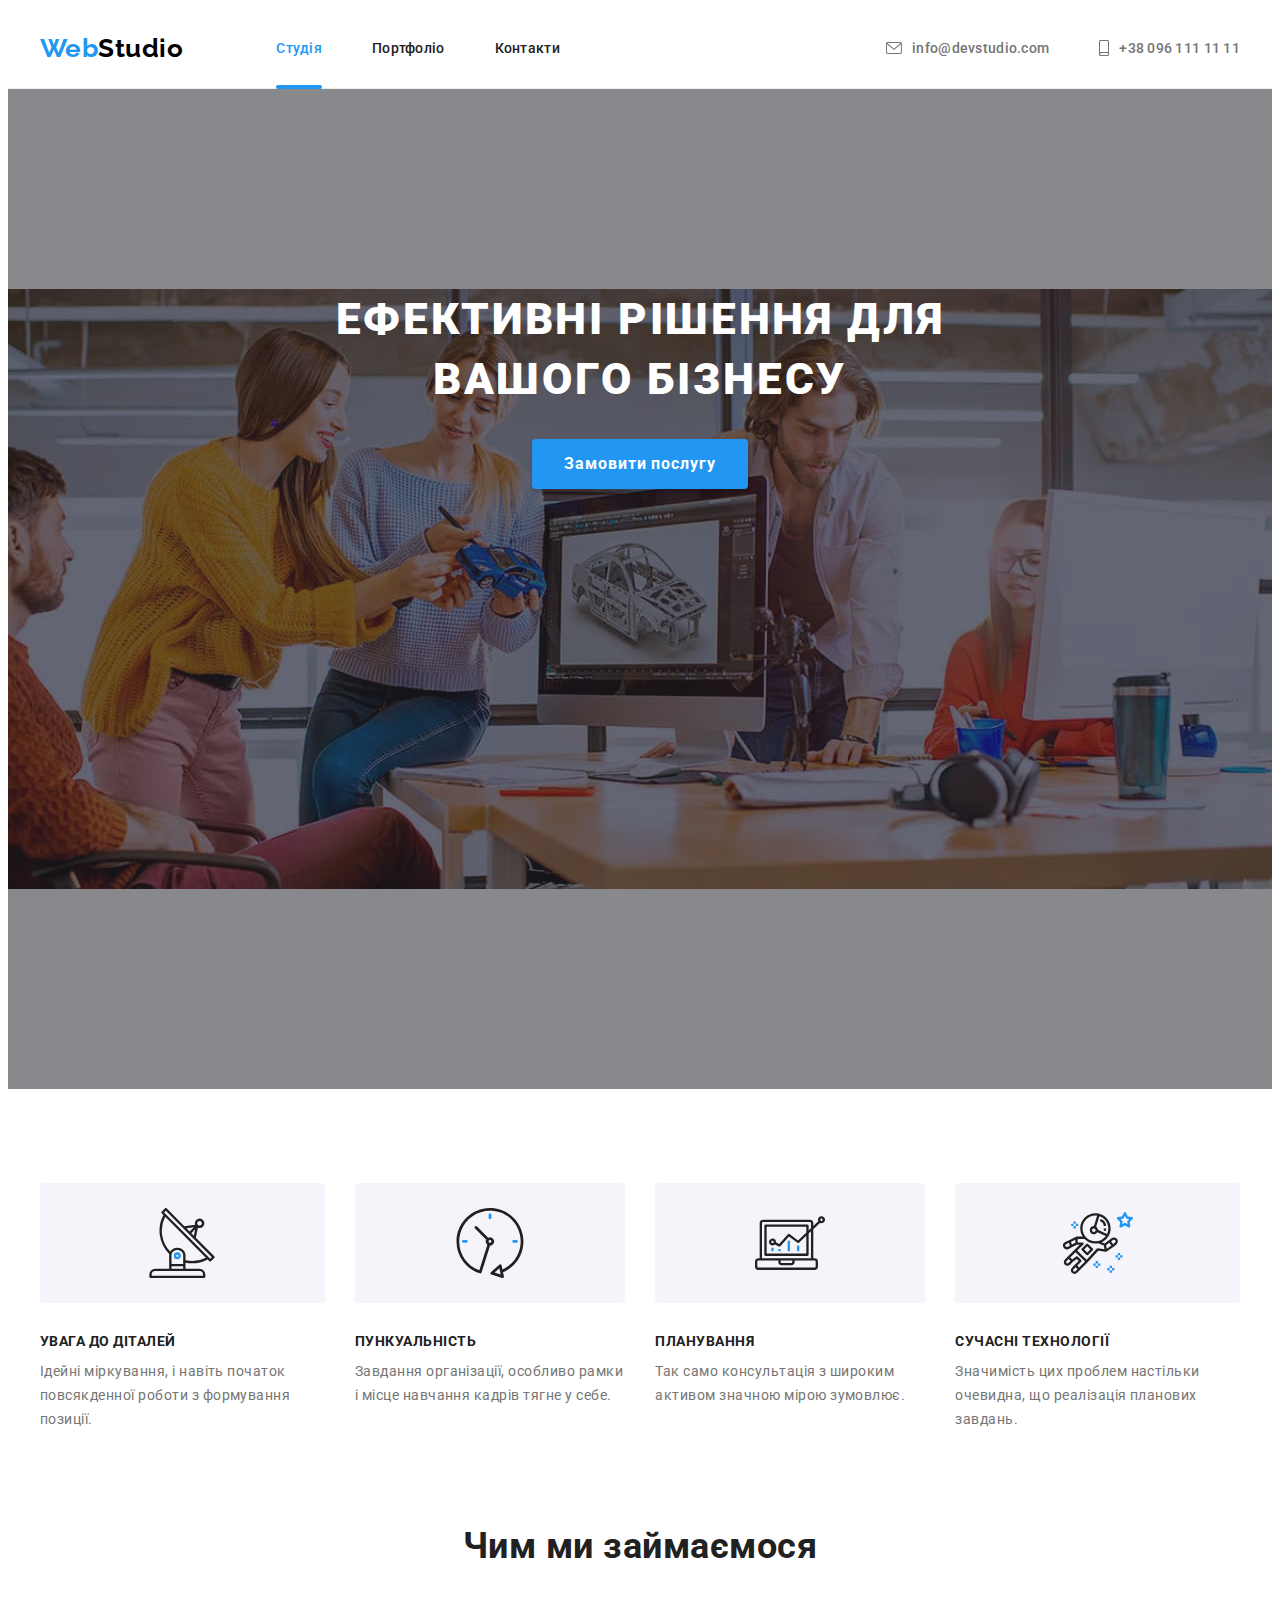
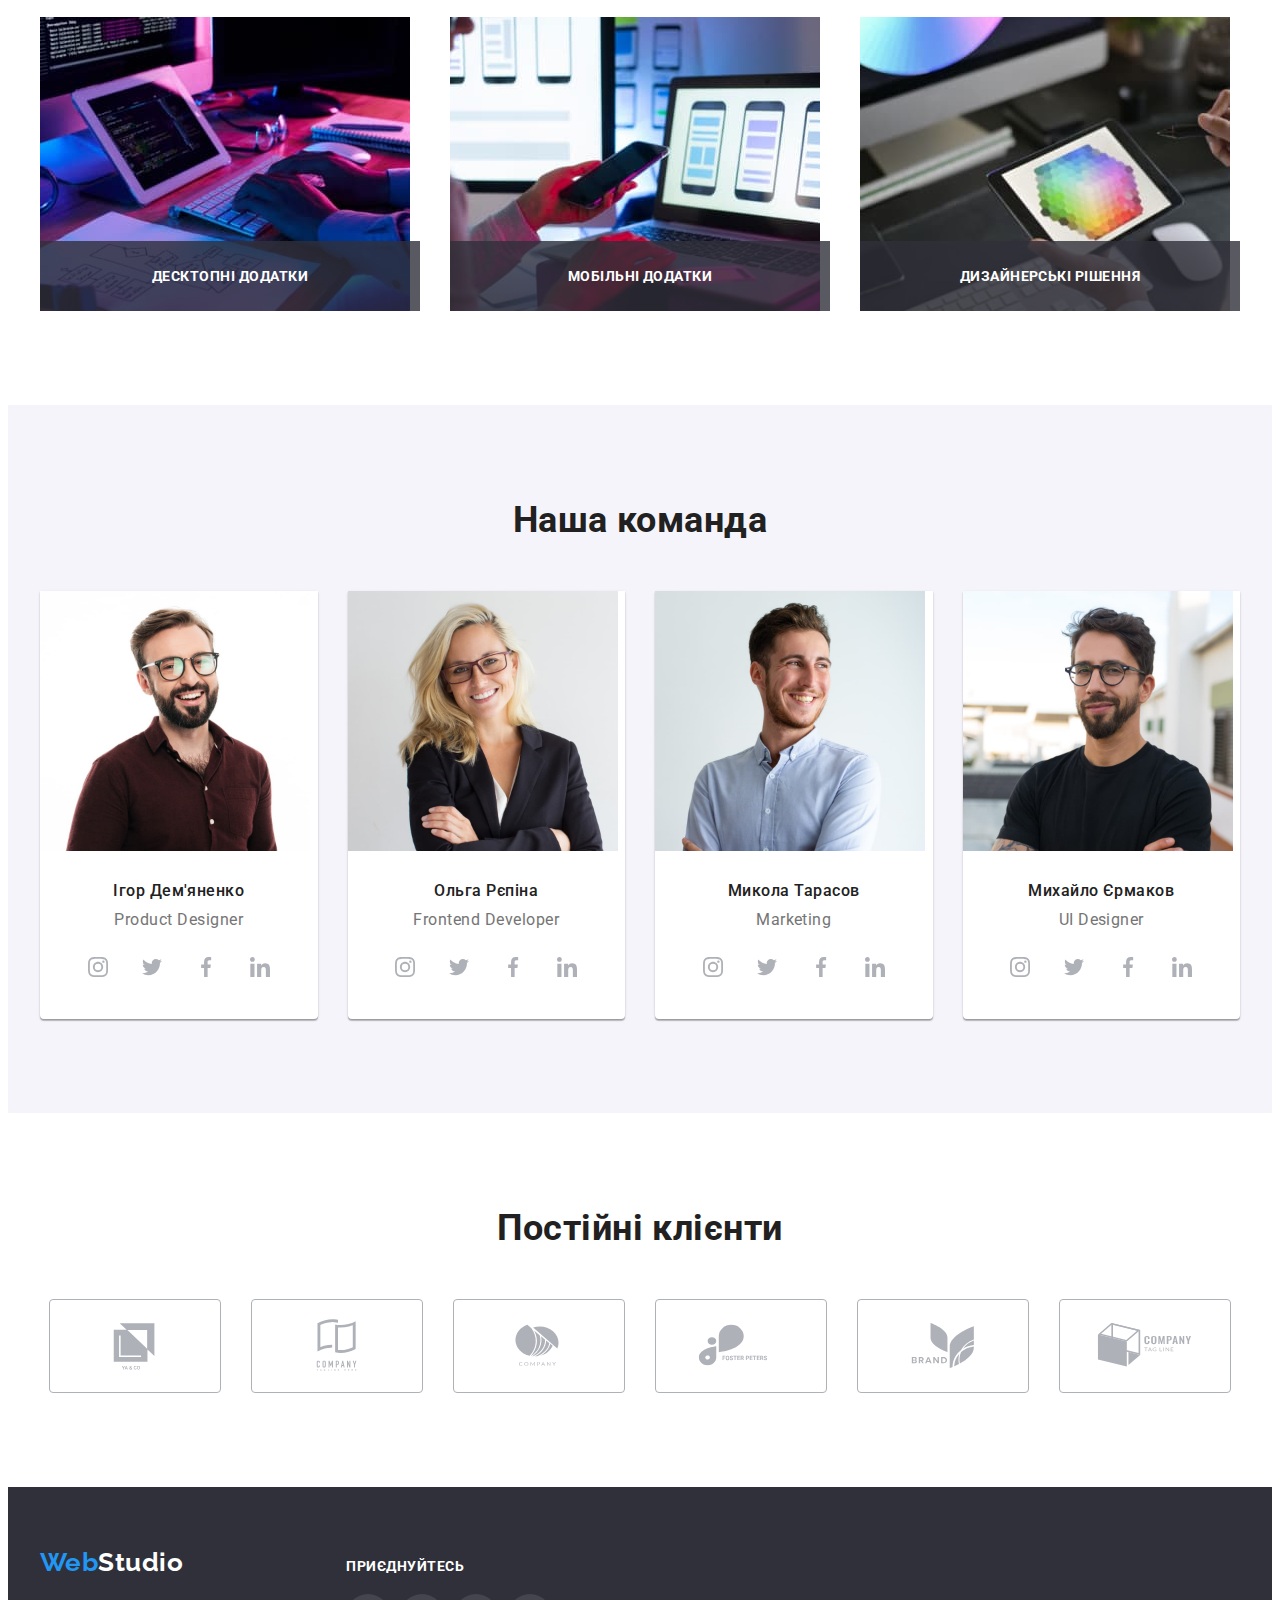
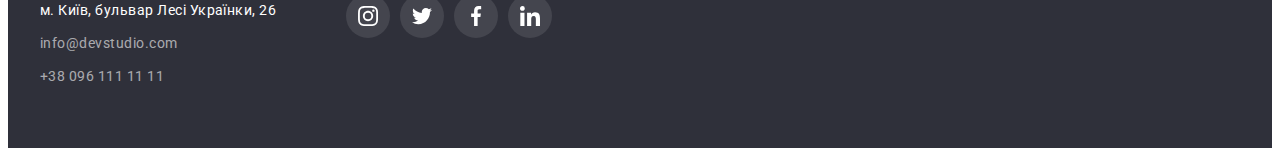
==== index.html @ c6ffdfd6 "start" ====
<!DOCTYPE html>
<html lang="uk">
  <head>
    <meta charset="UTF-8" />
    <meta http-equiv="X-UA-Compatible" content="IE=edge" />
    <meta name="viewport" content="width=device-width, initial-scale=1.0" />
    <title>Document</title>
    <link rel="preconnect" href="https://fonts.googleapis.com" />
    <link rel="preconnect" href="https://fonts.gstatic.com" crossorigin />
    <link
      href="https://fonts.googleapis.com/css2?family=Raleway:wght@700&family=Roboto:wght@400;500;700;900&display=swap"
      rel="stylesheet"
    />
    <link
      rel="stylesheet"
      href="https://cdnjs.cloudflare.com/ajax/libs/modern-normalize/1.1.0/modern-normalize.min.css"
      integrity="sha512-wpPYUAdjBVSE4KJnH1VR1HeZfpl1ub8YT/NKx4PuQ5NmX2tKuGu6U/JRp5y+Y8XG2tV+wKQpNHVUX03MfMFn9Q=="
      crossorigin="anonymous"
      referrerpolicy="no-referrer"
    />
    <link rel="stylesheet" href="./css/styles.css" />
  </head>

  <body>
    <!--Верхня лінія-->
    <header class="header-logo">
      <div class="container header-container">
        <nav class="header-nav">
          <a href="./index.html" class="logo"
            ><span class="logo-blue">Web</span
            ><span class="logo-black">Studio</span></a
          >

          <ul class="nav-list">
            <li class="header-nav-item">
              <a href="./index.html" class="header-nav-link link current">Студія</a>
            </li>
            <li class="header-nav-item">
              <a href="./portfolio.html" class="header-nav-link link"
                >Портфоліо</a
              >
            </li>
            <li class="header-nav-item">
              <a href="" class="header-nav-link link">Контакти</a>
            </li>
          </ul>
        </nav>

        <ul class="header-contact">
          <li class="header-contact-item">
            <a
              aria-label="e-mail info@devstudio.com"
              href="mailto:info@devstudio.com"
              class="header-contact-link link"
            >
              <svg class="header-icons" width="16" height="12">
                <use href="./images/icons.svg.svg#mail"></use></svg
              >info@devstudio.com
            </a>
          </li>
          <li class="header-contact-item">
            <a
              aria-label="phone +380961111111"
              href="tel:+380961111111"
              class="header-contact-link link"
            >
              <svg class="header-icons" width="10" height="16">
                <use href="./images/icons.svg.svg#tel"></use></svg
              >+38 096 111 11 11
            </a>
          </li>
        </ul>
      </div>
    </header>

    <main>
      <!--Шапка-->
      <section class="section-hat">
        <div class="hat-box container">
          <h1 class="hat-headline-h">Ефективні рішення для вашого бізнесу</h1>
          <button data-modal-open class="hat-btn" type="button">Замовити послугу</button>
        </div>
      </section>

      <!-- Особливості -->
      <section class="section-features section">
        <div class="container">
          <h2 class="visually-hidden">наші особливості</h2>
          <ul class="features">
            <li class="features-list">
              <div class="features-item">
                <svg class="features-icon" width="70" height="70">
                  <use href="./images/icons.svg.svg#antenna"></use>
                </svg>
              </div>
              <h3 class="features-title-hhh">увага до діталей</h3>
              <p class="features-after-p">
                Ідейні міркування, і навіть початок повсякденної роботи з
                формування позиції.
              </p>
            </li>
            <li class="features-list">
              <div class="features-item">
                <svg class="features-icon" width="70" height="70">
                  <use href="./images/icons.svg.svg#clock"></use>
                </svg>
              </div>
              <h3 class="features-title-hhh">пункуальність</h3>
              <p class="features-after-p">
                Завдання організації, особливо рамки і місце навчання кадрів
                тягне у себе.
              </p>
            </li>
            <li class="features-list">
              <div class="features-item">
                <svg class="features-icon" width="70" height="70">
                  <use href="./images/icons.svg.svg#diagram"></use>
                </svg>
              </div>
              <h3 class="features-title-hhh">планування</h3>
              <p class="features-after-p">
                Так само консультація з широким активом значною мірою зумовлює.
              </p>
            </li>
            <li class="features-list">
              <div class="features-item">
                <svg class="features-icon" width="70" height="70">
                  <use href="./images/icons.svg.svg#astronaut"></use>
                </svg>
              </div>
              <h3 class="features-title-hhh">сучасні технології</h3>
              <p class="features-after-p">
                Значимість цих проблем настільки очевидна, що реалізація
                планових завдань.
              </p>
            </li>
          </ul>
        </div>
      </section>

      <!-- Чим ми займаємося -->
      <section class="section-engaged">
        <div class="container">
          <h2 class="engaged-title-hh">Чим ми займаємося</h2>
          <ul class="engaged-list">
            <li class="engaged-list-photo">
              <div class="wrapper">
                <img
                  class="engaged-item"
                  src="./images/engaged/img.jpg"
                  alt="Пише код на клавіатурі"
                  class="photo"
                  width="370"
                  height="294"
                />
                <div class="overlay-box">
                  <p class="overlay-text">Десктопні додатки</p>
                </div>
              </div>
            </li>
            <li class="engaged-list-photo">
              <div class="wrapper">
                <img
                  class="engaged-item"
                  src="./images/engaged/img1.jpg"
                  alt="Дивитися у телефона"
                  class="photo"
                  width="370"
                  height="294"
                />
                <div class="overlay-box">
                  <p class="overlay-text">Мобільні додатки</p>
                </div>
              </div>
            </li>
            <li class="engaged-list-photo">
              <div class="wrapper">
                <img
                  class="engaged-item"
                  src="./images/engaged/img2.jpg"
                  alt="Малює на планшеті"
                  class="photo"
                  width="370"
                  height="294"
                />
                <div class="overlay-box">
                  <p class="overlay-text">Дизайнерські рішення</p>
                </div>
              </div>
            </li>
          </ul>
        </div>
      </section>

      <!-- Наша команда -->
      <section class="team section">
        <div class="container">
          <h2 class="team-title-hh">Наша команда</h2>
          <ul class="team-list">
            <li class="team-list-work">
              <img
                class="team-item"
                src="./images/team/igor.jpg"
                alt="Чоловік в окулярах в коричневой рубашке"
                class="photo"
                width="270"
              />
              <div class="team-text">
                <h3 class="team-title-hhh">Ігор Дем'яненко</h3>
                <p class="team-after-p">Product Designer</p>
                <ul class="social-item">
                  <li class="social-list">
                    <a
                      class="social-link"
                      href="https://www.instagram.com/"
                      aria-label="значок instagram"
                      target="_blank"
                      rel="nofollow noopener noreferre"
                      ><svg class="social-icon" width="20" height="20">
                        <use href="./images/icons.svg.svg#instagram"></use></svg
                    ></a>
                  </li>
                  <li class="social-list">
                    <a
                      class="social-link"
                      href="https://twitter.com/?lang=uk"
                      aria-label="значок twitter"
                      target="_blank"
                      rel="nofollow noopener noreferre"
                      ><svg class="social-icon" width="20" height="20">
                        <use href="./images/icons.svg.svg#twitter"></use></svg
                    ></a>
                  </li>
                  <li class="social-list">
                    <a
                      class="social-link"
                      href="https://uk-ua.facebook.com/"
                      aria-label="значок facebook"
                      target="_blank"
                      rel="nofollow noopener noreferre"
                      ><svg class="social-icon" width="20" height="20">
                        <use href="./images/icons.svg.svg#facebook"></use></svg
                    ></a>
                  </li>
                  <li class="social-list">
                    <a
                      class="social-link"
                      href="https://www.linkedin.com/"
                      aria-label="значок linkedin"
                      target="_blank"
                      rel="nofollow noopener noreferre"
                      ><svg class="social-icon" width="20" height="20">
                        <use href="./images/icons.svg.svg#linkedin"></use></svg
                    ></a>
                  </li>
                </ul>
              </div>
            </li>
            <li class="team-list-work">
              <img
                class="team-item"
                src="./images/team/olga.jpg"
                alt="Жінка блондінка в окулярах"
                class="photo"
                width="270"
              />
              <div class="team-text">
                <h3 class="team-title-hhh">Ольга Рєпіна</h3>
                <p class="team-after-p">Frontend Developer</p>
                <ul class="social-item">
                  <li class="social-list">
                    <a
                      class="social-link"
                      href="https://www.instagram.com/"
                      aria-label="значок instagram"
                      target="_blank"
                      rel="nofollow noopener noreferre"
                      ><svg class="social-icon" width="20" height="20">
                        <use href="./images/icons.svg.svg#instagram"></use></svg
                    ></a>
                  </li>
                  <li class="social-list">
                    <a
                      class="social-link"
                      href="https://twitter.com/?lang=uk"
                      aria-label="значок twitter"
                      target="_blank"
                      rel="nofollow noopener noreferre"
                      ><svg class="social-icon" width="20" height="20">
                        <use href="./images/icons.svg.svg#twitter"></use></svg
                    ></a>
                  </li>
                  <li class="social-list">
                    <a
                      class="social-link"
                      href="https://uk-ua.facebook.com/"
                      aria-label="значок facebook"
                      target="_blank"
                      rel="nofollow noopener noreferre"
                      ><svg class="social-icon" width="20" height="20">
                        <use href="./images/icons.svg.svg#facebook"></use></svg
                    ></a>
                  </li>
                  <li class="social-list">
                    <a
                      class="social-link"
                      href="https://www.linkedin.com/"
                      aria-label="значок linkedin"
                      target="_blank"
                      rel="nofollow noopener noreferre"
                      ><svg class="social-icon" width="20" height="20">
                        <use href="./images/icons.svg.svg#linkedin"></use></svg
                    ></a>
                  </li>
                </ul>
              </div>
            </li>
            <li class="team-list-work">
              <img
                class="team-item"
                src="./images/team/mykola.jpg"
                alt="Чоловік в голубій сорочці"
                class="photo"
                width="270"
              />
              <div class="team-text">
                <h3 class="team-title-hhh">Микола Тарасов</h3>
                <p class="team-after-p">Marketing</p>
                <ul class="social-item">
                  <li class="social-list">
                    <a
                      class="social-link"
                      href="https://www.instagram.com/"
                      aria-label="значок instagram"
                      target="_blank"
                      rel="nofollow noopener noreferre"
                      ><svg class="social-icon" width="20" height="20">
                        <use href="./images/icons.svg.svg#instagram"></use></svg
                    ></a>
                  </li>
                  <li class="social-list">
                    <a
                      class="social-link"
                      href="https://twitter.com/?lang=uk"
                      aria-label="значок twitter"
                      target="_blank"
                      rel="nofollow noopener noreferre"
                      ><svg class="social-icon" width="20" height="20">
                        <use href="./images/icons.svg.svg#twitter"></use></svg
                    ></a>
                  </li>
                  <li class="social-list">
                    <a
                      class="social-link"
                      href="https://uk-ua.facebook.com/"
                      aria-label="значок facebook"
                      target="_blank"
                      rel="nofollow noopener noreferre"
                      ><svg class="social-icon" width="20" height="20">
                        <use href="./images/icons.svg.svg#facebook"></use></svg
                    ></a>
                  </li>
                  <li class="social-list">
                    <a
                      class="social-link"
                      href="https://www.linkedin.com/"
                      aria-label="значок linkedin"
                      target="_blank"
                      rel="nofollow noopener noreferre"
                      ><svg class="social-icon" width="20" height="20">
                        <use href="./images/icons.svg.svg#linkedin"></use></svg
                    ></a>
                  </li>
                </ul>
              </div>
            </li>
            <li class="team-list-work">
              <img
                class="team-item"
                src="./images/team/myhailo.jpg"
                alt="Чоловік в окулярах і чорній футболці"
                class="photo"
                width="270"
              />
              <div class="team-text">
                <h3 class="team-title-hhh">Михайло Єрмаков</h3>
                <p class="team-after-p">UI Designer</p>
                <ul class="social-item">
                  <li class="social-list">
                    <a
                      class="social-link"
                      href="https://www.instagram.com/"
                      aria-label="значок instagram"
                      target="_blank"
                      rel="nofollow noopener noreferre"
                      ><svg class="social-icon" width="20" height="20">
                        <use href="./images/icons.svg.svg#instagram"></use></svg
                    ></a>
                  </li>
                  <li class="social-list">
                    <a
                      class="social-link"
                      href="https://twitter.com/?lang=uk"
                      aria-label="значок twitter"
                      target="_blank"
                      rel="nofollow noopener noreferre"
                      ><svg class="social-icon" width="20" height="20">
                        <use href="./images/icons.svg.svg#twitter"></use></svg
                    ></a>
                  </li>
                  <li class="social-list">
                    <a
                      class="social-link"
                      href="https://uk-ua.facebook.com/"
                      aria-label="значок facebook"
                      target="_blank"
                      rel="nofollow noopener noreferre"
                      ><svg class="social-icon" width="20" height="20">
                        <use href="./images/icons.svg.svg#facebook"></use></svg
                    ></a>
                  </li>
                  <li class="social-list">
                    <a
                      class="social-link"
                      href="https://www.linkedin.com/"
                      aria-label="значок linkedin"
                      target="_blank"
                      rel="nofollow noopener noreferre"
                      ><svg class="social-icon" width="20" height="20">
                        <use href="./images/icons.svg.svg#linkedin"></use></svg
                    ></a>
                  </li>
                </ul>
              </div>
            </li>
          </ul>
        </div>
      </section>

      <!-- Постійні клієнти -->
      <section class="customers section">
        <div class="container">
          <h2 class="customers-title-hh">Постійні клієнти</h2>
          <ul class="customers-item">
            <li class="customers-list">
              <a class="customers-link" href="#"
                ><svg class="customers-icons" width="106" height="60">
                  <use href="./images/icons.svg.svg#logo1"></use></svg
              ></a>
            </li>
            <li class="customers-list">
              <a class="customers-link link" href="#"
                ><svg class="customers-icons" width="106" height="60">
                  <use href="./images/icons.svg.svg#logo2"></use></svg
              ></a>
            </li>
            <li class="customers-list">
              <a class="customers-link" href="#"
                ><svg class="customers-icons" width="106" height="60">
                  <use href="./images/icons.svg.svg#logo3"></use></svg
              ></a>
            </li>
            <li class="customers-list">
              <a class="customers-link" href="#"
                ><svg class="customers-icons" width="106" height="60">
                  <use href="./images/icons.svg.svg#logo4"></use></svg
              ></a>
            </li>
            <li class="customers-list">
              <a class="customers-link" href="#"
                ><svg class="customers-icons" width="106" height="60">
                  <use href="./images/icons.svg.svg#logo5"></use></svg
              ></a>
            </li>
            <li class="customers-list">
              <a class="customers-link" href="#"
                ><svg class="customers-icons" width="106" height="60">
                  <use href="./images/icons.svg.svg#logo6"></use></svg
              ></a>
            </li>
          </ul>
        </div>
      </section>
    </main>
    
    <!-- Підвал -->
    <footer class="footer">
      <div class="container footer-container">
        <div class="footer-container-contact">
          <a href="./index.html" class="logotip-footer"
            ><span class="logo-blue">Web</span
            ><span class="logo-white">Studio</span></a
          >
          <address class="address-contact-footer">
            <ul class="items-contact">
              <li class="items-contact-list">
                <a
                  class="footer-maps-link"
                  href="https://goo.gl/maps/CPtrU1FHBa2aNyZL9"
                  target="_blank"
                  rel="noopener noreferrer nofollow"
                  >м. Київ, бульвар Лесі Українки, 26</a
                >
              </li>
              <li class="items-contact-list">
                <a class="footer-mailto-link" href="mailto:info@devstudio.com"
                  >info@devstudio.com</a
                >
              </li>
              <li class="items-contact-list">
                <a class="footer-tel-link" href="tel:+380961111111"
                  >+38 096 111 11 11</a
                >
              </li>
            </ul>
          </address>
        </div>

        <div class="footer-social">
          <p class="footer-social-text">приєднуйтесь</p>
          <ul class="footer-social-items">
            <li class="footer-social-list">
              <a
                class="footer-social-link"
                href="https://www.instagram.com/"
                aria-label="значок instagram"
                target="_blank"
                rel="nofollow noopener noreferre"
                ><svg class="footer-social-icon" width="20" height="20">
                  <use href="./images/icons.svg.svg#instagram"></use></svg
              ></a>
            </li>
            <li class="footer-social-list">
              <a
                class="footer-social-link"
                href="https://twitter.com/?lang=uk"
                aria-label="значок twitter"
                target="_blank"
                rel="nofollow noopener noreferre"
                ><svg class="footer-social-icon" width="20" height="20">
                  <use href="./images/icons.svg.svg#twitter"></use></svg
              ></a>
            </li>
            <li class="footer-social-list">
              <a
                class="footer-social-link"
                href="https://uk-ua.facebook.com/"
                aria-label="значок facebook"
                target="_blank"
                rel="nofollow noopener noreferre"
                ><svg class="footer-social-icon" width="20" height="20">
                  <use href="./images/icons.svg.svg#facebook"></use></svg
              ></a>
            </li>
            <li class="footer-social-list">
              <a
                class="footer-social-link"
                href="https://www.linkedin.com/"
                aria-label="значок linkedin"
                target="_blank"
                rel="nofollow noopener noreferre"
                ><svg class="footer-social-icon" width="20" height="20">
                  <use href="./images/icons.svg.svg#linkedin"></use></svg
              ></a>
            </li>
          </ul>
        </div>
      </div>
    </footer>

    <div class="backdrop is-hidden" data-modal>
      <div class="modal">
        <button data-modal-close class="close-btn" type="button"><svg class="icon-modal" width="18" height="18">
          <use href="./images/icons.svg.svg#close-modal"></use>
        </svg></button>
      </div>
    </div>

    <script src="./js/modal.js"></script>
  </body>
</html>
---- css/styles.css ----
/* цвет основного текста #757575 */
/* вторичный цвет текста #212121 */
/* основной белый цвет #FFFFFF */
/* вторичный цвет фона #F5F5F5 */
/* подвал фон #2F303A */
/* акцент #2196F3 */
/* цвет contact footer rgba(255, 255, 255, 0.6) */
/* hero btn activ #188CE8 */
/* filters btn bg  #F5F4FA */
/* border filters #EEEEEE */
/* background-color-hero #c4c4c4 */
/* linear-gradient-hero rgba(47, 48, 58, 0.4) */
/* social-color #AFB1B8 */




/* GENERAL STYLES*/
:root {
    --primary-text-color: #757575;
    --title-text-color: #212121;
    --primary-white-coor: #FFFFFF;
    --footer-background: #2F303A;
    --accent-color: #2196F3;
    --footer-contact-color: rgba(255, 255, 255, 0.6);
    --hero-btn-activ: #188CE8;
    --filters-btn-bg: #F5F4FA;
    --logo-color: #000000;
    --border-filters:  #EEEEEE;
    --background-color-hero: #c4c4c4;
    --linear-gradient-hero: rgba(47, 48, 58, 0.4);
    --social-color: #AFB1B8;
    --cubic-bezier: cubic-bezier(0.4, 0, 0.2, 1);
    --time: 250ms;
}

h1,
h2,
h3,
h4,
h5,
h6,
p {
margin: 0;
}
ul {
    padding: 0;
    margin: 0;
    list-style: none;
}
a {
    text-decoration: none;
}
img{
    display: block;
    max-width: 100%;
    height: auto;
}
button {
    cursor: pointer;
}

body {
    font-family: 'Roboto', sans-serif;
    letter-spacing: 0.03em;
}

.link:hover, .link:focus {
    color: var(--accent-color);
}

.container {
    margin-left: auto;
    margin-right: auto;
    width: 1200px;
    padding-right: 15px;
    padding-left: 15px;
    /* outline: 2px solid tomato; */
}

.section {
    padding-top: 94px;
    padding-bottom: 94px;
}

/* Верхня лінія */

.header-logo {
    background: var(--primary-white-coor);
    border-bottom: 1px solid #ECECEC;
}

.header-container {
    display: flex;
    align-items: center;
}

.header-nav {
    display: flex;
    align-items: center;
    margin-right: auto;
}

.logo {
    margin-right: 93px;
}

.logo-blue, .logo-black {   
    font-family: 'Raleway', sans-serif;
    font-weight: 700;
    font-size: 26px;
    line-height: calc(31 / 26);
    color: var(--accent-color);
}

.logo-black {
    color: var(--logo-color);
}

.nav-list {
    display: flex;
    align-items: center;
}

.header-nav-item:not(:last-child) {
    margin-right: 50px;
}

.header-nav-link {
    position: relative;

    display: block;
    padding: 32px 0;

    font-weight: 500;
    font-size: 14px;
    line-height: calc(16 / 14);
    letter-spacing: 0.02em;
    color: var(--title-text-color);

    transition: color var(--time) var(--cubic-bezier);
}


.header-nav-link.current {
    color: var(--accent-color);
}

.header-nav-link.current::after {
    content: '';

    position: absolute;
    bottom: 0;
    left: 0;

    display: block;
    width: 100%;
    height: 4px;
    margin-bottom: -1px;
    
    background-color: var(--accent-color);
    border-radius: 2px;
}

.header-contact {
    display: flex;
    align-items: center;
}

.header-contact-item:not(:last-child) {
    margin-right: 50px;
}

.header-contact-link {
    display: flex;
    align-items: center;
    padding: 32px 0;

    font-weight: 500;
    font-size: 14px;
    line-height: calc(16 / 14);
    letter-spacing: 0.02em;
    color: var(--primary-text-color);
    fill: var(--primary-text-color);

    transition: color var(--time) var(--cubic-bezier);
}

.header-contact-link:hover,
.header-contact-link:focus {
    fill: var(--accent-color);
}
.header-icons {
    margin-right: 10px;
}


/* Шапка */

.section-hat {
    text-align: center;
    padding-top: 200px;
    padding-bottom: 200px;
}

.section-hat  {
    max-width: 1600px;
    height: 600px;
    margin-left: auto;
    margin-right: auto;
    background-image: linear-gradient(
      0deg,
      var(--linear-gradient-hero),
      var(--linear-gradient-hero)
    ),
    url(../images/hero/hero.jpg);
    background-repeat: no-repeat;
    background-position: center;
    background-color: var(--background-color-hero);
    
}

.hat-headline-h {
    margin-bottom: 30px;
    width: 696px;
    margin-right: auto;
    margin-left: auto;


    font-weight: 900;
    font-size: 44px;
    line-height: calc(60 / 44);
    letter-spacing: 0.06em;
    text-transform: uppercase;
    color: var(--primary-white-coor);
}

.hat-btn {
    padding: 10px 32px;

    font-family: inherit;
    font-weight: 700;
    font-size: 16px;
    line-height: calc(30 / 16);
    letter-spacing: 0.06em;
    color: var(--primary-white-coor);
    background: var(--accent-color);
    box-shadow: 0px 4px 4px rgba(0, 0, 0, 0.15);
    border-radius: var(--accent-color) 4px;
    border-radius: 4px;
    border: none;

    transition: background-color var(--time) var(--cubic-bezier),
    box-shadow var(--time) var(--cubic-bezier);
}

.hat-btn:focus,
.hat-btn:hover{
    background-color: var(--hero-btn-activ);
    box-shadow: 0px 4px 4px rgba(0, 0, 0, 0.15);
}

.backdrop {
    position: fixed;
    top: 0;
    left: 0;
    width: 100%;
    height: 100%;
    background-color: rgba(0, 0, 0, 0.2);
    
    transition: opacity var(--time) var(--cubic-bezier), visibility var(--time) var(--cubic-bezier);
}

.backdrop.is-hidden {
    opacity: 0;
    visibility: hidden;
    pointer-events: none;

}

.modal {
    position: absolute;
    top: 50%;
    left: 50%;
    
    transform: translate(-50%, -50%) scale(1);

    min-height: 581px;
    min-width: 528px;
    background-color: var(--primary-white-coor);
    box-shadow: 0px 1px 3px rgba(0, 0, 0, 0.12), 0px 1px 1px rgba(0, 0, 0, 0.14), 0px 2px 1px rgba(0, 0, 0, 0.2);
    border-radius: 4px;
}

.close-btn {
    position: absolute;
    top: 0;
    right: 0;

    display: flex;
    align-items: center; 
    justify-content: center;

    width: 30px;
    height: 30px;

    padding: 0;
    margin-top: 8px;
    margin-right: 8px;
    border-radius: 50%;
    border: 1px solid rgba(0, 0, 0, 0.1);
    cursor: pointer;
    background-color: var(--primary-white-coor);

    transition: fill var(--time) var(--cubic-bezier);
}

.close-btn:hover,
.close-btn:focus {
    fill: var(--accent-color);
}


/* Особливості */

.section-features {
    background-color: var(--primary-white-coor);
}

.visually-hidden {
    position: absolute;
    width: 1px;
    height: 1px;
    margin: -1px;
    border: 0;
    padding: 0;
    white-space: nowrap;
    clip-path: inset(100%);
    clip: rect(0 0 0 0);
    overflow: hidden;
    }

    .features-item{
        display: flex;
        align-items: center;
        justify-content: center;
        padding: 25px 100px;
        margin-bottom: 30px;
        background: #F5F4FA;
        border-radius: 4px;
    }

    .features {
    display: flex;
    justify-content: center;
    align-items: center;
    align-items: baseline;
    gap: 30px;
    }

.features-title-hhh {
    margin-bottom: 10px;
    
    font-weight: 700;
    font-size: 14px;
    line-height: calc(16 / 14);
    text-transform: uppercase;
    color: var(--title-text-color);
}

.features-after-p {
    font-weight: 400;
    font-size: 14px;
    line-height: calc(24 / 14);
    color: var(--primary-text-color);
}

/* Чим ми займаємося */

.section-engaged {
    background-color: var(--primary-white-coor);
    padding-bottom: 94px;
}

.engaged-title-hh {
    margin-left: auto;
    margin-right: auto;
    margin-bottom: 50px;

    font-weight: 700;
    font-size: 36px;
    line-height: calc(42 / 36);
    text-align: center;
    color: var(--title-text-color);
}

.engaged-list {
    display: flex;
    flex-wrap: wrap;
    gap: 30px;
}

.engaged-list-photo {

    flex-basis: calc((100% - 30px * 2) / 3);
}

.engaged-item {
    background-image: linear-gradient(rgba(47, 48, 58, 0.8), rgba(47, 48, 58, 0.8));
}

.wrapper {
    position: relative;
}

.overlay-box {
    position: absolute;
    bottom: 0;
    left: 0;
    width: 100%;

    height: 70px;

    background-color: rgba(47, 48, 58, 0.8);
}

.overlay-text {
    font-weight: 700;
    font-size: 14px;
    line-height: calc(16 / 14);
    padding: 27px 0;
    text-align: center;
    text-transform: uppercase;
    color: var(--primary-white-coor);
}

/* Наша команда */

.team {
    background-color: var(--filters-btn-bg);

}

.team-title-hh {
    margin-left: auto;
    margin-right: auto;
    margin-bottom: 50px;

    font-weight: 700;
    font-size: 36px;
    line-height: calc(42 / 36);
    text-align: center;
    color: var(--title-text-color);
    }

.team-list {
    display: flex;
    flex-wrap: wrap;
    gap: 30px;
}

.team-list-work {
    flex-basis: calc((100% - 30px * 3) / 4);

    background: #FFFFFF;
    box-shadow: 0px 1px 3px rgba(0, 0, 0, 0.12), 0px 1px 1px rgba(0, 0, 0, 0.14), 0px 2px 1px rgba(0, 0, 0, 0.2);
    border-radius: 0px 0px 4px 4px;
}

.team-text {
    padding: 30px 0;

}

.team-title-hhh {
    margin-bottom: 10px;

    font-weight: 500;
    font-size: 16px;
    line-height: calc(19 / 16);
    text-align: center;
    color: var(--title-text-color);
    }

.team-after-p {
    margin-bottom: 16px;
    font-weight: 400;
    font-size: 16px;
    line-height: calc(19 / 16);
    text-align: center;
    color: var(--primary-text-color);
}

.social-item {
    display: flex;
    justify-content: center;
    gap: 10px;
}

.social-link {
    display: flex;
    align-items: center;
    justify-content: center;
    width: 44px;
    height: 44px;
    color: var(--social-color);
    background-color: var(--primary-white-coor);
    border-radius: 50%;

    transition: background-color var(--time) var(--cubic-bezier), color var(--time) var(--cubic-bezier);
    }

    .social-link:hover,
    .social-link:focus {
        color: var(--primary-white-coor);
        background-color: var(--accent-color);

    }

    .social-icon {
        fill: currentColor;
    }

    /* Постійні клієнти */

    .customers {
        background-color: var(--primary-white-coor);
    }

    .customers-title-hh { 
        margin-left: auto;
        margin-right: auto;
        margin-bottom: 50px;

        font-weight: 700;
        font-size: 36px;
        line-height: calc(42 / 36);
        text-align: center;
        color: var(--title-text-color);
    }
    
    .customers-item {
        display: flex;
        align-items: center;
        justify-content: center;
        gap: 30px;
    }


    .customers-link {
        display: flex;
        align-items: center;
        justify-content: center;
        width: 170px;
        height: 92px;
        border: 1px solid #AFB1B8;
        border-radius: 4px;
        color: var(--social-color);

        transition: border-color var(--time) var(--cubic-bezier), color var(--time) var(--cubic-bezier);
    }

    .customers-link:hover, 
    .customers-link:focus {
        border-color: var(--accent-color);
        color: var(--accent-color);

    }

    .customers-icons {
        fill: currentColor;
    }

/* Підвал */

.footer {
    background: var(--footer-background);
    padding-top: 60px;
    padding-bottom: 60px;
}

.footer-container {
    display: flex;
    align-items: baseline;
}

.logotip-footer {
    display: block;
    margin-bottom: 20px;
}

.logo-white {
    font-family: 'Raleway', sans-serif;
    font-weight: 700;
    font-size: 26px;
    line-height: calc(31 / 26);
    color: var(--primary-white-coor);
}

.address-contact-footer {
    font-style: normal;
}

.footer-maps-link {
    font-weight: 400;
    font-size: 14px;
    line-height: calc(24 / 14);
    color: var(--primary-white-coor);
}

.items-contact-list:not(:last-child) {
    margin-bottom: 9px;
}

.footer-mailto-link, .footer-tel-link {
    
    font-weight: 400;
    font-size: 14px;
    line-height: calc(24 / 14);
    color: var(--footer-contact-color);
}

.footer-social {
    margin-left: 70px;
}

.footer-social-text {
    margin-bottom: 20px;

    font-weight: 700;
    font-size: 14px;
    line-height: calc(16 / 14);
    text-transform: uppercase;
    color: var(--primary-white-coor);
}


.footer-social-items {
    display: flex;
    
}

.footer-social-list:not(:last-child) {
    margin-right: 10px;
}

.footer-social-link {
    display: flex;
    align-items: center;
    justify-content: center;
    width: 44px;
    height: 44px;
    color: var(--primary-white-coor);
    background-color: rgba(255, 255, 255, 0.1);
    border-radius: 50%;

    transition: background-color var(--time) var(--cubic-bezier);
    }

    .footer-social-link:hover,
    .footer-social-link:focus {
        background-color: var(--accent-color);

    }

    .footer-social-icon {
        fill: currentColor;
    }

/* Page 2 */

/* Верхня лінія */

/* Фільтри */

.section-filters {
    background: var(--primary-white-coor);
}

.items-btn {
    display: flex;
    justify-content: center;
    gap: 8px;

    margin-bottom: 50px;
}

.btn-filters {
    padding: 6px 22px;

    font-family: inherit;
    font-weight: 500;
    font-size: 16px;
    line-height: calc(26 / 16);
    text-align: center;
    color: var(--title-text-color); 
    background-color: var(--filters-btn-bg);
    border-radius: 4px;
    border: none;

    transition: background-color var(--time) var(--cubic-bezier), color var(--time) var(--cubic-bezier), box-shadow var(--time) var(--cubic-bezier);
}

.btn-filters:focus,
.btn-filters:hover {
    background-color: var(--accent-color);
    box-shadow: 0px 3px 1px rgba(0, 0, 0, 0.1), 0px 1px 2px rgba(0, 0, 0, 0.08), 0px 2px 2px rgba(0, 0, 0, 0.12);
    color: var(--primary-white-coor);
}

.filters-list {
    display: flex;
    flex-wrap: wrap;
    gap: 30px;
}

.filters-list-gruop {
    flex-basis: calc((100% - 30px * 2) / 3);

    transition: box-shadow var(--time) var(--cubic-bezier);
}

.filters-list-gruop:hover,
.filters-list-gruop:focus {
    box-shadow: 0px 1px 1px rgba(0, 0, 0, 0.12), 0px 4px 4px rgba(0, 0, 0, 0.06), 1px 4px 6px rgba(0, 0, 0, 0.16);
}

.filters-content {
    position: relative;
    overflow: hidden;
}

.filters-content-text {
    position: absolute;
    top: 0;
    left: 0;
    width: 100%;    
    height: 100%;
    transform: translateY(100%);
    transition: transform 250ms cubic-bezier(0.4, 0, 0.2, 1);

    padding: 63px 24px;
    font-weight: 400;
    font-size: 18px;
    line-height: calc(28 / 18);
    text-align: left;
    color: var(--primary-white-coor);

    background-color: rgba(33, 150, 243, 0.9);

    transition: transform var(--time) var(--cubic-bezier);
}

.filters-link:hover .filters-content-text,
.filters-link:focus .filters-content-text {
    transform: translateX(0);
}

.filters-text {
    padding: 20px 24px;

    background-color: var(--primary-white-coor);
    border: 1px solid var(--border-filters);
    border-top: none;

}

.filters-title-hh {
    margin-bottom: 4px;

    font-weight: 700;
    font-size: 18px;
    line-height: calc(36 / 18);
    letter-spacing: 0.06em;
    color: var(--title-text-color);
    }

.filters-after-p {
    font-weight: 400;
    font-size: 16px;
    line-height: calc(30 / 16);
    color: var(--primary-text-color);
}
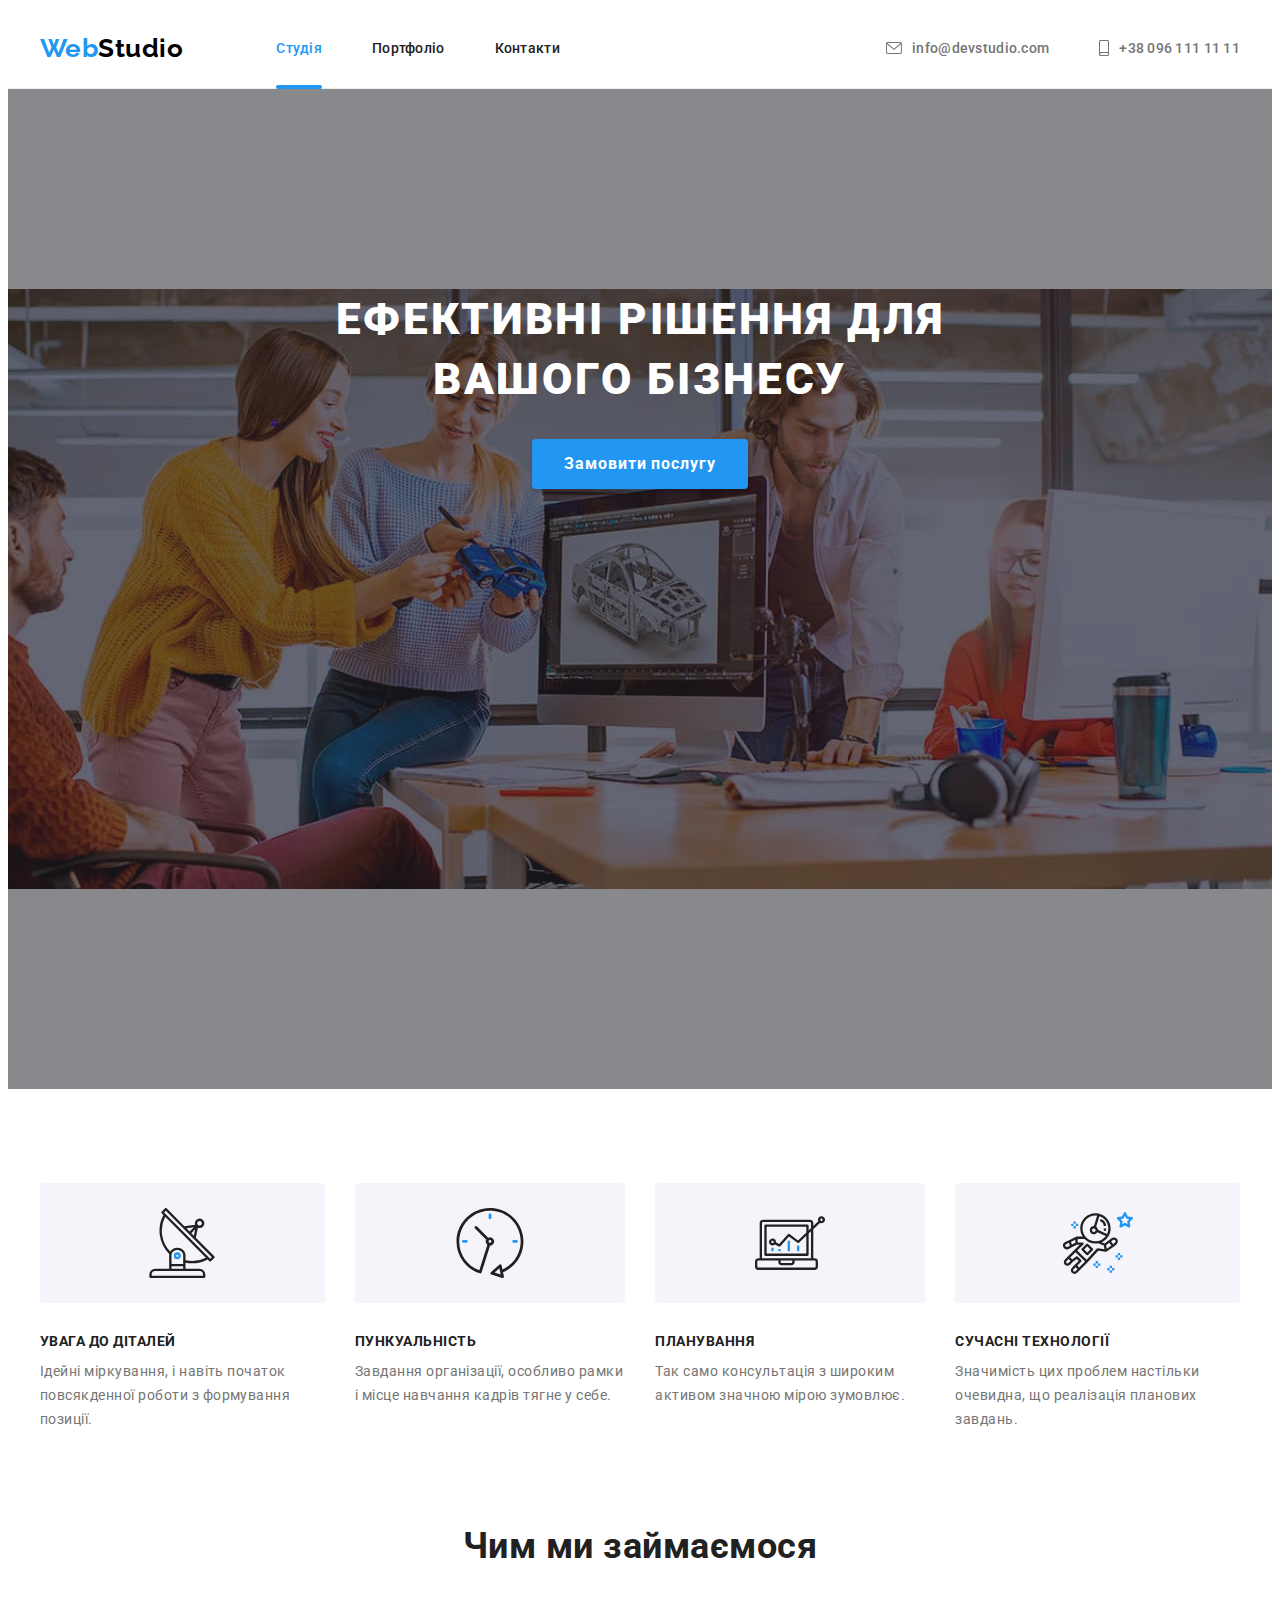
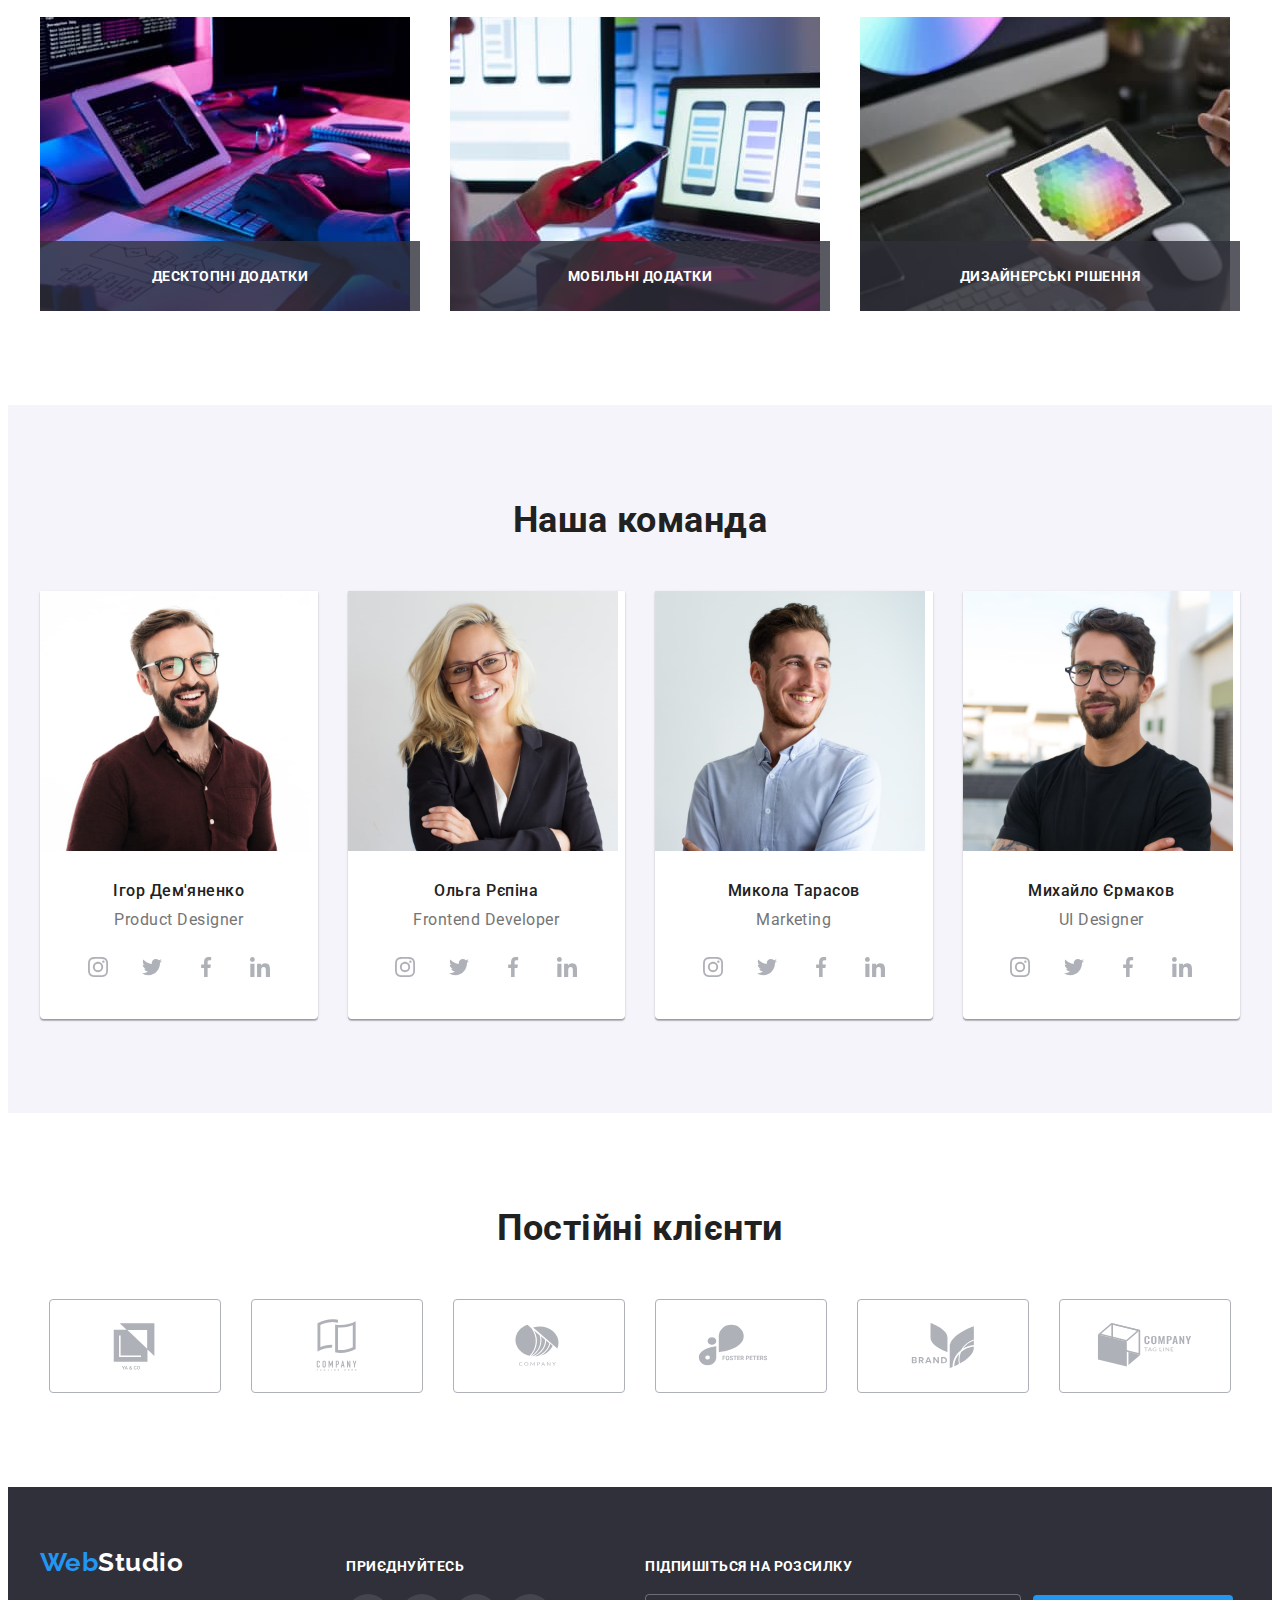
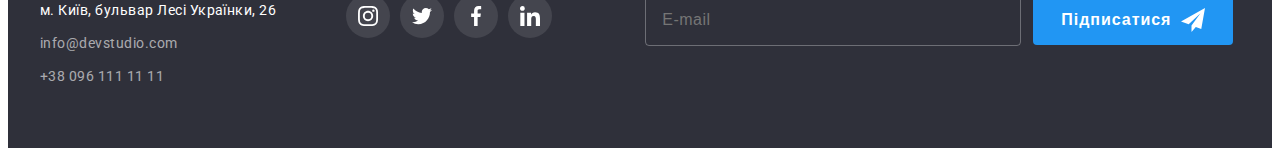
==== commit 7fa72a8b: "mailing" ====
--- a/index.html
+++ b/index.html
@@ -565,6 +565,17 @@
             </li>
           </ul>
         </div>
+        <div class="footer-mailing">
+          <p class="footer-mailing-text">Підпишіться на розсилку</p>
+          <form class="footer-mailing-form">
+            <label>
+              <input class="footer-mailing-email" type="email" name="email" placeholder="E-mail">
+            </label>
+            <button class="footer-mailing-btn" type="submit">Підписатися<svg class="footer-mailing-icon" width="24" height="24">
+              <use href="./images/icons.svg.svg#send"></use>
+            </svg></button>
+          </form>
+        </div>
       </div>
     </footer>
 
--- a/css/styles.css
+++ b/css/styles.css
@@ -244,7 +244,7 @@
     line-height: calc(30 / 16);
     letter-spacing: 0.06em;
     color: var(--primary-white-coor);
-    background: var(--accent-color);
+    background-color: var(--accent-color);
     box-shadow: 0px 4px 4px rgba(0, 0, 0, 0.15);
     border-radius: var(--accent-color) 4px;
     border-radius: 4px;
@@ -657,15 +657,99 @@
     transition: background-color var(--time) var(--cubic-bezier);
     }
 
-    .footer-social-link:hover,
-    .footer-social-link:focus {
-        background-color: var(--accent-color);
-
-    }
-
-    .footer-social-icon {
-        fill: currentColor;
-    }
+.footer-social-link:hover,
+.footer-social-link:focus {
+    background-color: var(--accent-color);
+
+}
+
+.footer-social-icon {
+    fill: currentColor;
+}
+
+.footer-mailing {
+    margin-left: 93px;
+}
+
+.footer-mailing-text {
+    margin-bottom: 20px;
+
+    font-weight: 700;
+    font-size: 14px;
+    line-height: calc(16 / 14);
+    text-transform: uppercase;
+    color: var(--primary-white-coor);
+}
+
+.footer-mailing-form {
+    display: flex;
+    align-items: center;
+}
+
+.footer-mailing-email {
+    padding: 0;
+    padding-left: 16px;
+
+    width: 358px;
+    height: 50px;
+
+    font-weight: 400;
+    font-size: 16px;
+    line-height: calc(20 / 16);
+    letter-spacing: 0.03em;
+    color: rgba(255, 255, 255, 0.6);
+
+    background-color: inherit;
+
+    border-radius: 4px;
+    border: 1px solid rgba(255, 255, 255, 0.3);
+    
+    transition: box-shadow var(--time) var(--cubic-bezier), border var(--time) var(--cubic-bezier);
+}
+
+.footer-mailing-email:hover, 
+.footer-mailing-email:focus {
+    box-shadow: (0px 4px 4px rgba(0, 0, 0, 0.15));
+    border: 1px solid rgba(255, 255, 255, 0.3);
+}
+
+.footer-mailing-btn {
+    position: relative;
+
+    /* display: flex;
+    align-items: center;
+    text-align: center; */
+
+    margin-left: 12px;
+    padding: 10px 62px 10px 28px;
+    
+    font-weight: 700;
+    font-size: 16px;
+    line-height: calc(30 / 16);
+    letter-spacing: 0.06em;
+    color: var(--primary-white-coor);
+    
+    
+
+    background-color: var(--accent-color);
+    border-radius: 4px;
+    border: none;
+
+    transition: background-color var(--time) var(--cubic-bezier), box-shadow var(--time) var(--cubic-bezier);
+}
+
+.footer-mailing-btn:hover, 
+.footer-mailing-btn:focus {
+    background-color: var(--hero-btn-activ);
+    box-shadow: 0px 4px 4px rgba(0, 0, 0, 0.15);
+}
+
+.footer-mailing-icon {
+    position: absolute;
+    top: 13px;
+    right: 28px;
+    fill: var(--primary-white-coor);
+}
 
 /* Page 2 */
 
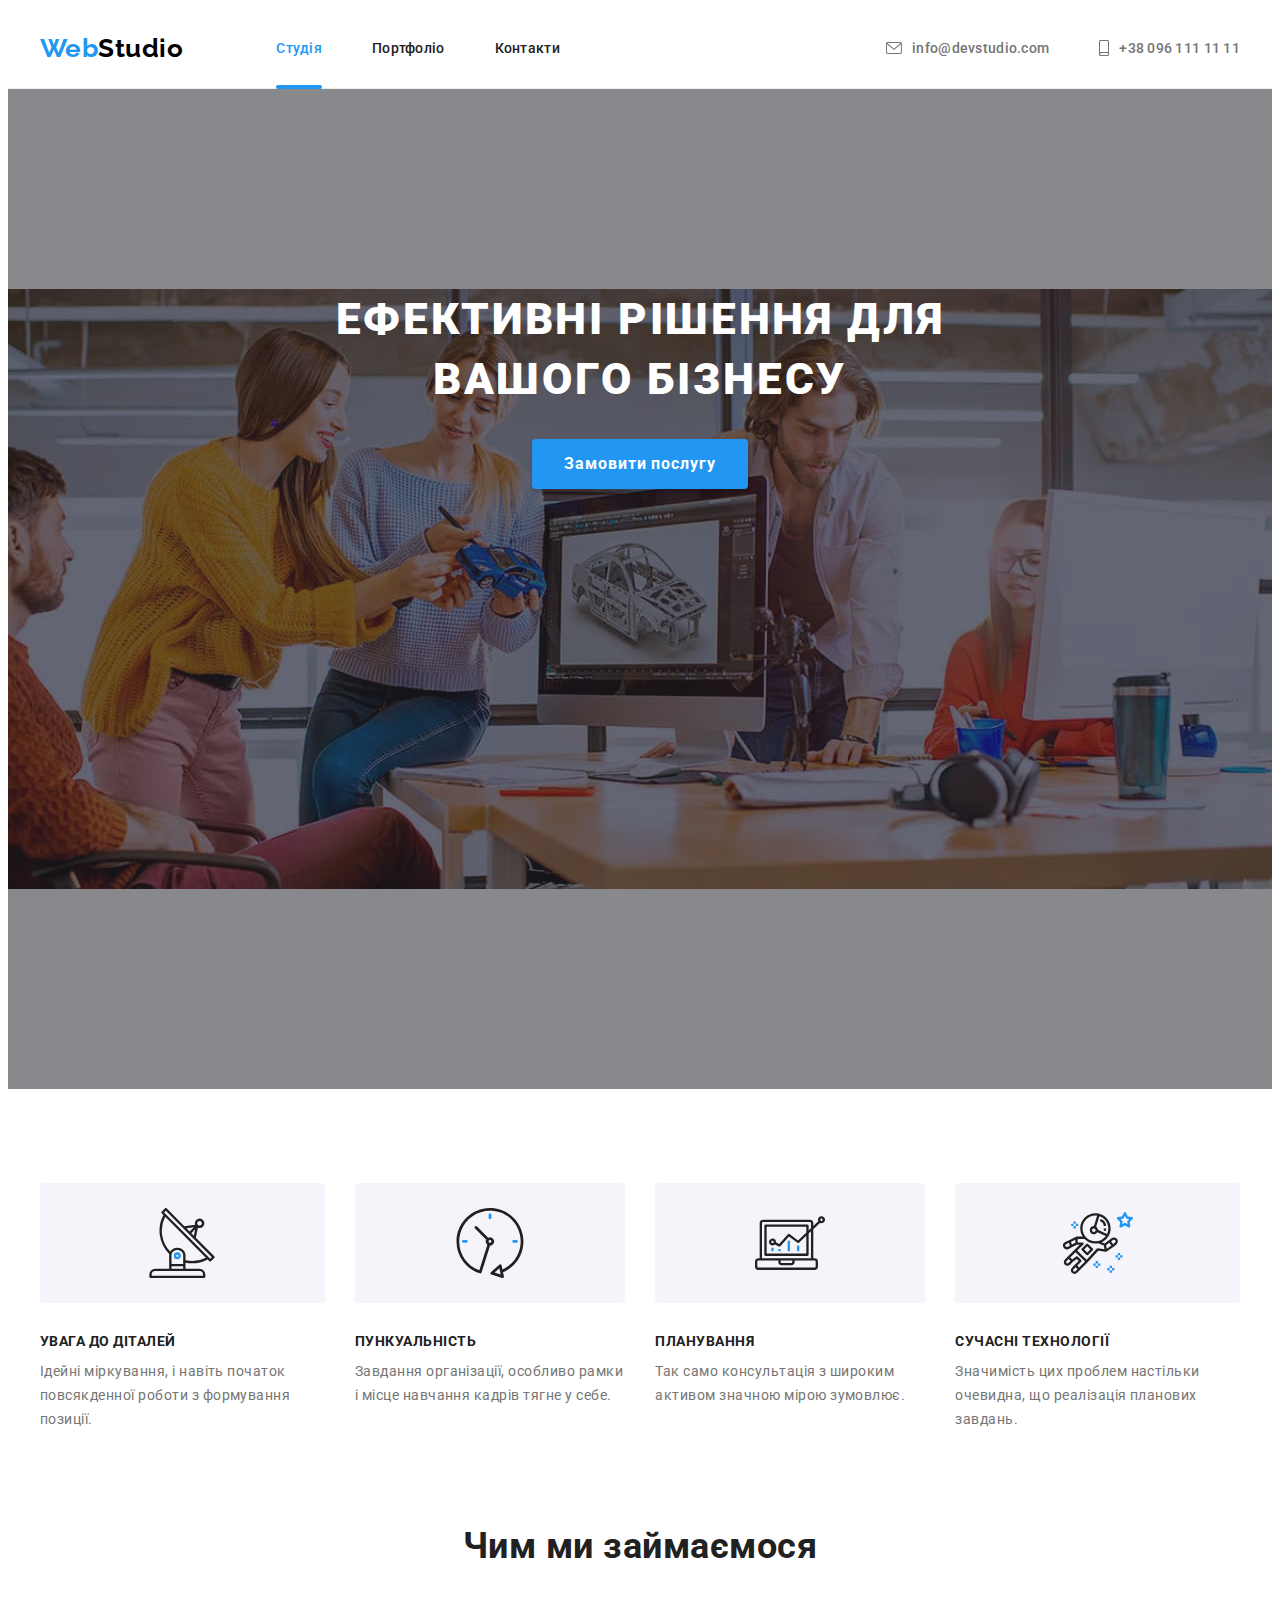
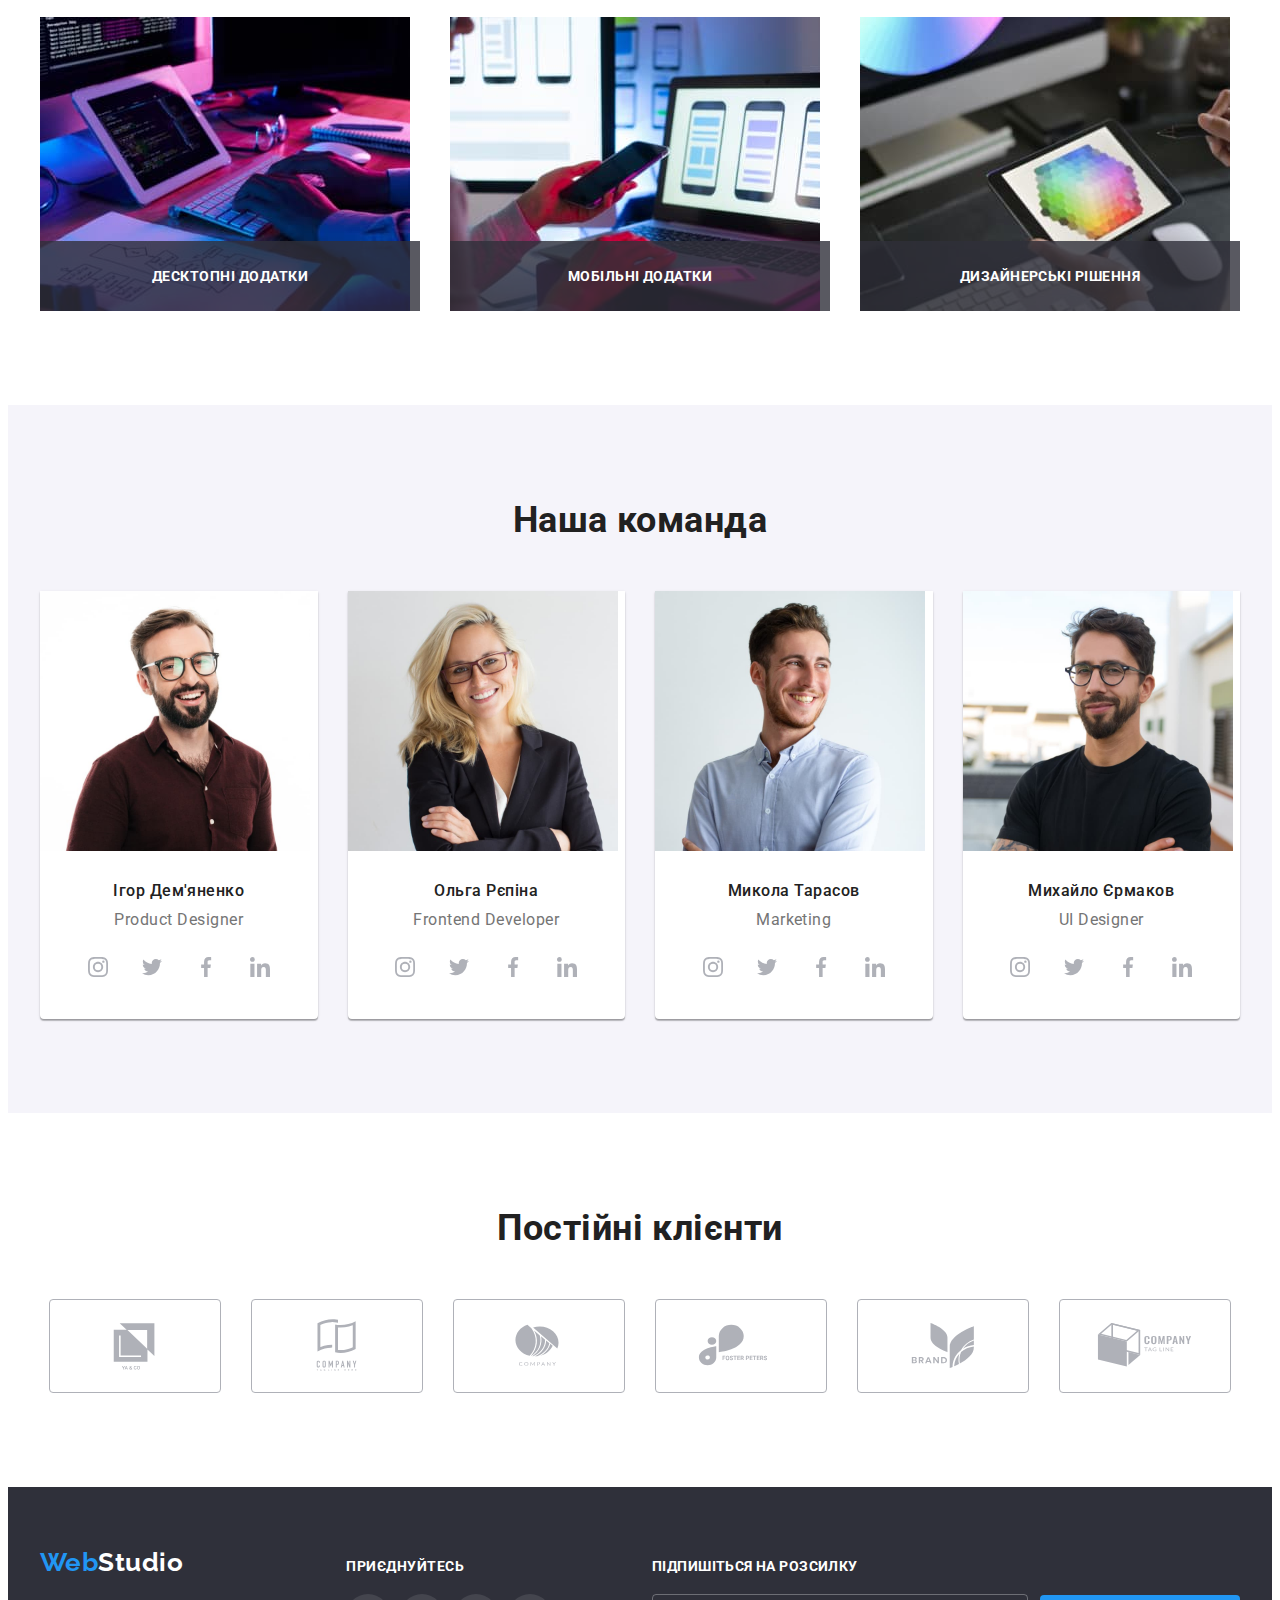
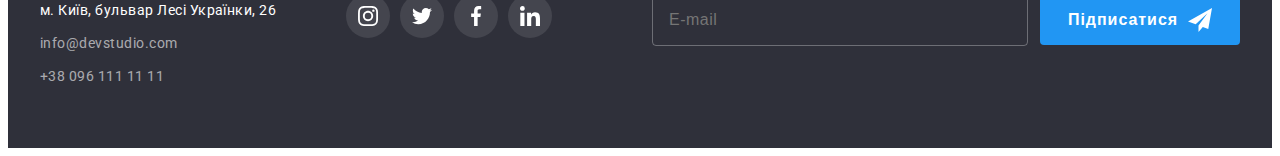
==== commit 641fda12: "finish" ====
--- a/index.html
+++ b/index.html
@@ -27,8 +27,7 @@
       <div class="container header-container">
         <nav class="header-nav">
           <a href="./index.html" class="logo"
-            ><span class="logo-blue">Web</span
-            ><span class="logo-black">Studio</span></a
+            ><span class="logo-blue">Web</span><span class="logo-black">Studio</span></a
           >
 
           <ul class="nav-list">
@@ -36,9 +35,7 @@
               <a href="./index.html" class="header-nav-link link current">Студія</a>
             </li>
             <li class="header-nav-item">
-              <a href="./portfolio.html" class="header-nav-link link"
-                >Портфоліо</a
-              >
+              <a href="./portfolio.html" class="header-nav-link link">Портфоліо</a>
             </li>
             <li class="header-nav-item">
               <a href="" class="header-nav-link link">Контакти</a>
@@ -95,8 +92,7 @@
               </div>
               <h3 class="features-title-hhh">увага до діталей</h3>
               <p class="features-after-p">
-                Ідейні міркування, і навіть початок повсякденної роботи з
-                формування позиції.
+                Ідейні міркування, і навіть початок повсякденної роботи з формування позиції.
               </p>
             </li>
             <li class="features-list">
@@ -107,8 +103,7 @@
               </div>
               <h3 class="features-title-hhh">пункуальність</h3>
               <p class="features-after-p">
-                Завдання організації, особливо рамки і місце навчання кадрів
-                тягне у себе.
+                Завдання організації, особливо рамки і місце навчання кадрів тягне у себе.
               </p>
             </li>
             <li class="features-list">
@@ -130,8 +125,7 @@
               </div>
               <h3 class="features-title-hhh">сучасні технології</h3>
               <p class="features-after-p">
-                Значимість цих проблем настільки очевидна, що реалізація
-                планових завдань.
+                Значимість цих проблем настільки очевидна, що реалізація планових завдань.
               </p>
             </li>
           </ul>
@@ -482,14 +476,13 @@
         </div>
       </section>
     </main>
-    
+
     <!-- Підвал -->
     <footer class="footer">
       <div class="container footer-container">
         <div class="footer-container-contact">
           <a href="./index.html" class="logotip-footer"
-            ><span class="logo-blue">Web</span
-            ><span class="logo-white">Studio</span></a
+            ><span class="logo-blue">Web</span><span class="logo-white">Studio</span></a
           >
           <address class="address-contact-footer">
             <ul class="items-contact">
@@ -508,9 +501,7 @@
                 >
               </li>
               <li class="items-contact-list">
-                <a class="footer-tel-link" href="tel:+380961111111"
-                  >+38 096 111 11 11</a
-                >
+                <a class="footer-tel-link" href="tel:+380961111111">+38 096 111 11 11</a>
               </li>
             </ul>
           </address>
@@ -568,22 +559,83 @@
         <div class="footer-mailing">
           <p class="footer-mailing-text">Підпишіться на розсилку</p>
           <form class="footer-mailing-form">
-            <label>
-              <input class="footer-mailing-email" type="email" name="email" placeholder="E-mail">
-            </label>
-            <button class="footer-mailing-btn" type="submit">Підписатися<svg class="footer-mailing-icon" width="24" height="24">
-              <use href="./images/icons.svg.svg#send"></use>
-            </svg></button>
+            <input class="footer-mailing-email" 
+            type="email" 
+            name="email" 
+            placeholder="E-mail" />
+            <button class="footer-mailing-btn" type="submit">
+              Підписатися<svg class="footer-mailing-icon" width="24" height="24">
+                <use href="./images/icons.svg.svg#send"></use>
+              </svg>
+            </button>
           </form>
         </div>
       </div>
     </footer>
-
+    
+    <!-- Модал -->
     <div class="backdrop is-hidden" data-modal>
-      <div class="modal">
-        <button data-modal-close class="close-btn" type="button"><svg class="icon-modal" width="18" height="18">
-          <use href="./images/icons.svg.svg#close-modal"></use>
-        </svg></button>
+      <div class="modal-window">
+        <form class="modal-window-form">
+          <b class="modal-window-text">Залиште свої дані, ми вам передзвонимо</b>
+          
+          <label class="modal-window-label">
+            <span class="modal-window-span">Ім'я</span>
+            <input class="modal-window-input" type="text" name="name" /><svg
+              class="modal-window-icon"
+              width="18"
+              height="18"
+            >
+              <use href="./images/icons.svg.svg#person"></use>
+            </svg>
+          </label>
+
+          <label class="modal-window-label">
+            <span class="modal-window-span">Телефон</span>
+            <input class="modal-window-input" type="tel" name="tel" /><svg
+              class="modal-window-icon"
+              width="18"
+              height="18"
+            >
+              <use href="./images/icons.svg.svg#phone"></use>
+            </svg>
+          </label>
+
+          <label class="modal-window-label">
+            <span class="modal-window-span">Пошта</span>
+            <input class="modal-window-input" type="email" name="email" /><svg
+              class="modal-window-icon"
+              width="18"
+              height="18"
+            >
+              <use href="./images/icons.svg.svg#email"></use>
+            </svg>
+          </label>
+
+          <label class="modal-window-label">
+            <span class="modal-window-span">Коментар</span>
+            <textarea class="textarea" name="comment" rows="6" placeholder="Введіть текст"></textarea>
+          </label>
+
+          <label class="modal-window-checkbox">
+            <input class="checkbox" type="checkbox" name="mark">
+            <svg class="checkbox-icon" width="16" height="15">
+              <use class="unchecked" href="./images/icons.svg.svg#unchecked"></use>
+              <use class="checked" href="./images/icons.svg.svg#icon-check"></use>
+            </svg>
+            <span class="checkbox-span">Погоджуюся з розсилкою та приймаю</span>
+            <a href="#"><span class="checkbox-span-link">Умови договору</span></a>
+          </label>
+
+          <button class="modal-form-btn" type="submit">
+            <span>Відправити</span>
+          </button>
+
+          <button data-modal-close class="close-btn" type="button">
+            <svg class="icon-modal" width="18" height="18">
+              <use href="./images/icons.svg.svg#close-modal"></use>
+            </svg></button>
+        </form>
       </div>
     </div>
 
--- a/css/styles.css
+++ b/css/styles.css
@@ -260,6 +260,8 @@
     box-shadow: 0px 4px 4px rgba(0, 0, 0, 0.15);
 }
 
+/* Модал */
+
 .backdrop {
     position: fixed;
     top: 0;
@@ -275,21 +277,196 @@
     opacity: 0;
     visibility: hidden;
     pointer-events: none;
-
-}
-
-.modal {
+}
+
+
+.modal-window-form {
     position: absolute;
     top: 50%;
     left: 50%;
-    
+    padding: 40px;
+
     transform: translate(-50%, -50%) scale(1);
 
+    min-width: 528px;
     min-height: 581px;
-    min-width: 528px;
+    
     background-color: var(--primary-white-coor);
+    text-align: center;
+
     box-shadow: 0px 1px 3px rgba(0, 0, 0, 0.12), 0px 1px 1px rgba(0, 0, 0, 0.14), 0px 2px 1px rgba(0, 0, 0, 0.2);
     border-radius: 4px;
+}
+
+.modal-window-text {
+    display: block;
+    margin-bottom: 12px;
+
+    font-weight: 700;
+    font-size: 20px;
+    line-height: calc(23 / 20);
+    text-align: center;
+    letter-spacing: 0.03em;
+    color: var(--title-text-color);
+}
+
+.modal-window-label {
+    position: relative;
+    display: block;
+    margin-bottom: 10px;
+    color: var(--primary-text-color);
+}
+
+
+.modal-window-label:focus-within > .modal-window-icon,
+.modal-window-label:hover > .modal-window-icon {
+    color: var(--accent-color);
+}
+
+.modal-window-label:focus-within > input,
+.modal-window-label:hover > input {
+    border: 1px solid var(--accent-color);
+}
+
+
+.modal-window-span {
+    display: block;
+
+    margin-bottom: 4px;
+    text-align: left;
+
+    font-weight: 400;
+    font-size: 12px;
+    line-height: calc(14 / 12);
+    letter-spacing: 0.01em;
+    color: var(--primary-text-color);
+}
+
+.modal-window-input {
+    width: 100%;
+    padding-top: 11px;
+    padding-left: 42px;
+    padding-bottom: 11px;
+    border: 1px solid rgba(33, 33, 33, 0.2);
+    border-radius: 4px;
+
+    transition: border var(--time) var(--cubic-bezier);
+    }
+
+.modal-window-icon {
+    position: absolute;
+
+    bottom: 11px;
+    left: 12px;
+    fill: currentColor;
+
+    transition: color var(--time) var(--cubic-bezier);
+}
+
+.textarea {
+    margin-bottom: 20px;
+
+    width: 448px;
+    height: 120px;
+    padding: 12px 16px;
+    resize: none;
+
+    border: 1px solid rgba(33, 33, 33, 0.2);
+    border-radius: 4px;
+
+    font-weight: 400;
+    font-size: 12px;
+    line-height: calc(14 / 12);
+    letter-spacing: 0.01em;
+    color: var(--logo-color);
+
+    transition: border var(--time) var(--cubic-bezier);
+}
+
+.modal-window-label:focus-within > textarea,
+.modal-window-label:hover > textarean {
+    border: 1px solid var(--accent-color);
+}
+
+input:focus-visible,
+textarea:focus-visible {
+    outline: none;
+}
+
+
+.modal-window-checkbox {
+    display: flex;
+    align-items: center;
+    justify-content: center;
+    gap: 9px;
+    margin-bottom: 30px;
+
+    font-weight: 400;
+    font-size: 14px;
+    line-height: calc(24 / 14);
+    letter-spacing: 0.03em;
+
+    color: var(--primary-text-color);
+}
+
+.checkbox {
+    appearance: none;
+}
+
+.checkbox-icon .unchecked {
+    opacity: 1;
+}
+
+.checkbox:checked + .checkbox-icon .unchecked {
+    opacity: 0;
+}
+
+.checkbox-icon .checked {
+    opacity: 0;
+}
+
+.checkbox:checked + .checkbox-icon .checked {
+    opacity: 1;
+}
+
+.checkbox-span, .checkbox-span-link {
+    user-select: none;
+}
+
+.checkbox-span-link {
+    text-decoration: underline;
+    color: var(--accent-color);
+}
+
+.modal-form-btn {
+    width: 200px;
+    height: 50px;
+
+    padding-top: 10px;
+    padding-bottom: 10px;
+
+    font-weight: 700;
+    font-size: 16px;
+    line-height: calc(30 / 16);
+
+    text-align: center;
+    letter-spacing: 0.06em;
+
+    color: var(--primary-white-coor);
+    
+    background-color: var(--accent-color);
+
+    
+    border-radius: 4px;
+    border: none;
+
+    transition: box-shadow var(--time) var(--cubic-bezier), background-color var(--time) var(--cubic-bezier);
+}
+
+.modal-form-btn:hover,
+.modal-form-btn:focus {
+    box-shadow: 0px 4px 4px rgba(0, 0, 0, 0.15);
+    background-color: var(--hero-btn-activ);
 }
 
 .close-btn {
@@ -668,7 +845,7 @@
 }
 
 .footer-mailing {
-    margin-left: 93px;
+    margin-left: auto;
 }
 
 .footer-mailing-text {
@@ -677,6 +854,7 @@
     font-weight: 700;
     font-size: 14px;
     line-height: calc(16 / 14);
+    letter-spacing: 0.03em;
     text-transform: uppercase;
     color: var(--primary-white-coor);
 }
@@ -686,7 +864,7 @@
     align-items: center;
 }
 
-.footer-mailing-email {
+.footer-mailing  input {
     padding: 0;
     padding-left: 16px;
 
@@ -700,28 +878,31 @@
     color: rgba(255, 255, 255, 0.6);
 
     background-color: inherit;
-
+    border: 1px solid rgba(255, 255, 255, 0.3);
     border-radius: 4px;
+    
+    
+    transition: border var(--time) var(--cubic-bezier), box-shadow var(--time) var(--cubic-bezier);
+}
+
+.footer-mailing-email:hover, 
+.footer-mailing-email:focus-within {
     border: 1px solid rgba(255, 255, 255, 0.3);
-    
-    transition: box-shadow var(--time) var(--cubic-bezier), border var(--time) var(--cubic-bezier);
-}
-
-.footer-mailing-email:hover, 
-.footer-mailing-email:focus {
     box-shadow: (0px 4px 4px rgba(0, 0, 0, 0.15));
-    border: 1px solid rgba(255, 255, 255, 0.3);
 }
 
 .footer-mailing-btn {
     position: relative;
-
-    /* display: flex;
+    width: 200px;
+    height: 50px;
+
+    display: flex;
     align-items: center;
-    text-align: center; */
+    text-align: center;
 
     margin-left: 12px;
-    padding: 10px 62px 10px 28px;
+    padding: 0;
+    padding-left: 28px;
     
     font-weight: 700;
     font-size: 16px;
